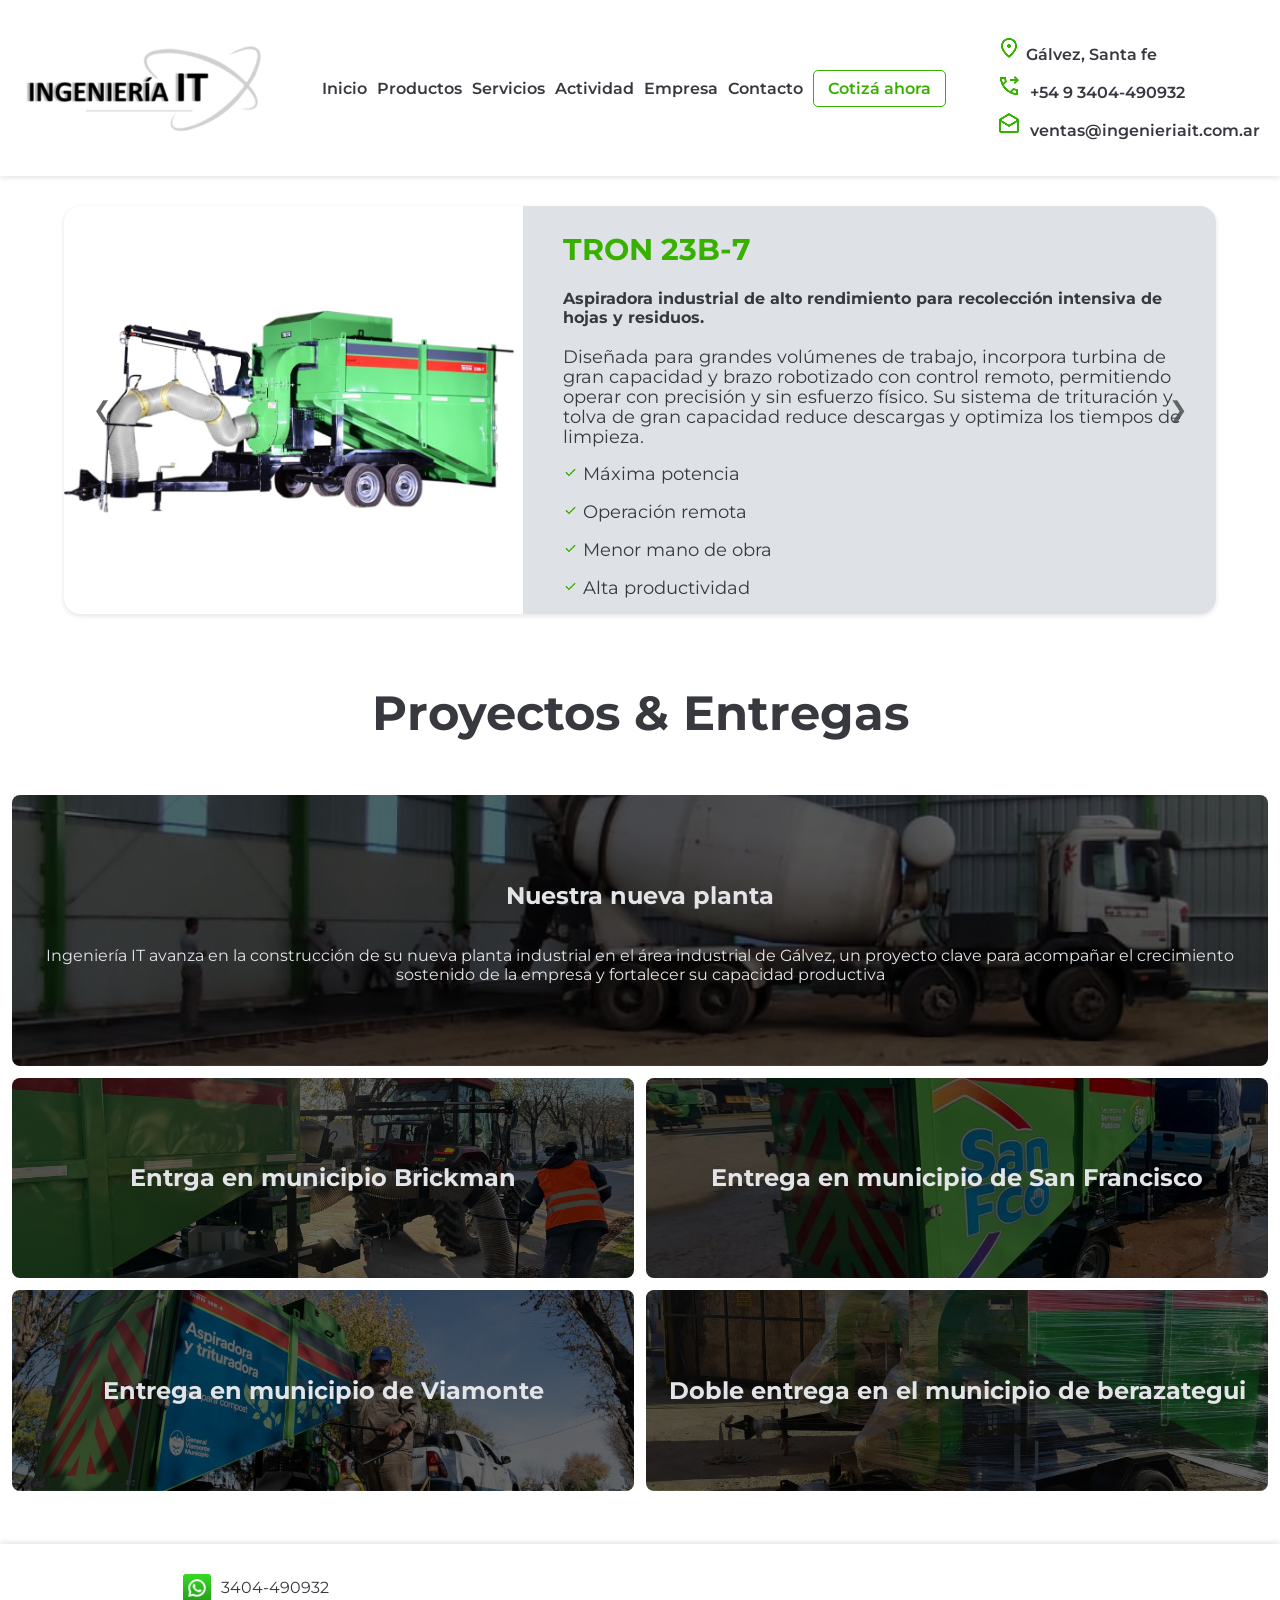
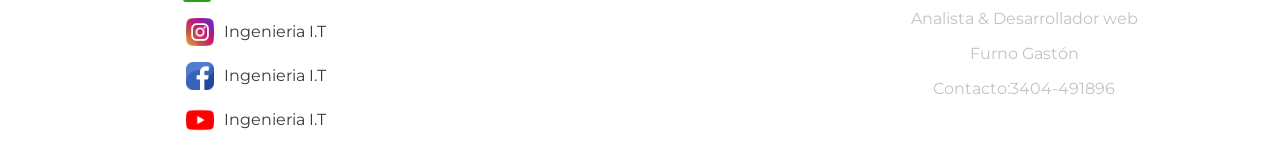
==== index.html @ 7cd1931b "Primer commit iT ingenieria" ====
<!DOCTYPE html>
<html lang="en">
<head>
    <meta charset="UTF-8">
    <meta name="viewport" content="width=device-width, initial-scale=1.0">
    <link rel="stylesheet" href="style/style.css">
    <link href="https://fonts.googleapis.com/css2?family=Montserrat:wght@400;500;700&display=swap" rel="stylesheet">
    <script src="js/carruseljs.js" defer></script>
    <title>Ingenieria IT</title>
</head>
<body>
    <header class="main-header">

    <div class="logo">
        <a href="index.html">
            <img src="imagenes/logo/ing-it.png" alt="Ingeniería I.T">
        </a>
    </div>
    <nav class="nav-bar" id="nav-bar">
        <ul class="nav-list">
            <li><a href="index.html">Inicio</a></li>
            <li><a href="./page/productos.html">Productos</a></li>
            <li><a href="./page/servicios.html">Servicios</a></li>
            <li><a href="./page/casos.html">Actividad</a></li>
            <li><a href="./page/empresa.html">Empresa</a></li>
            <li><a href="./page/contacto.html">Contacto</a></li>
            <li class="btn-presupuesto">
                <a href="./page/presupuesto.html">Cotizá ahora</a>
            </li>

        </ul>
    </nav>

    <div class="info-header">
        <ul class="info-list">
            <li> <a href="https://www.google.com/maps/place/Ingenier%C3%ADa+IT/data=!4m2!3m1!1s0x0:0x5018e56721a992e5?sa=X&ved=1t:2428&ictx=111">
                <img src="imagenes/redes-sociales/header/location.png" alt="location">Gálvez, Santa fe</a>
            </li>
            <li>
               <img src="imagenes/redes-sociales/header/phone.png" alt="phone"> +54 9 3404-490932
            </li>
            <li>
               <img src="imagenes/redes-sociales/header/email.png" alt="email"> ventas@ingenieriait.com.ar
            </li>
        </ul>

    </div>

</header>

    <section>
        <div class="carousel" id="carousel">

        <div class="slide active">
            <div class="img-carousel">
            <img src="imagenes/producto/tron23b-7-1.png" alt="Soluciones-integrales">
            </div>
                <div class="text">
                <h2>TRON 23B-7</h2>
                <h4>Aspiradora industrial de alto rendimiento para recolección intensiva de hojas y residuos.</h4>
                <p>Diseñada para grandes volúmenes de trabajo, incorpora turbina de gran capacidad y brazo robotizado con control remoto, permitiendo operar con precisión y sin esfuerzo físico. Su sistema de trituración y tolva de gran capacidad reduce descargas y optimiza los tiempos de limpieza.</p>
                <p> <img src="imagenes/redes-sociales/check.png" alt="check">Máxima potencia</p>
                <p> <img src="imagenes/redes-sociales/check.png" alt="check">Operación remota</p>
                <p> <img src="imagenes/redes-sociales/check.png" alt="check">Menor mano de obra</p>
                <p> <img src="imagenes/redes-sociales/check.png" alt="check">Alta productividad</p>
            </div>
        </div>

        <div class="slide">
            <div class="img-carousel">
            <img src="imagenes/producto/tron-bm55-1.jpg" alt="calidad">
            </div>
            <div class="text">
                <h2>TRON C-3</h2>
                <h4>Solución profesional para limpieza de bordes de calzada y cunetas.</h4>
                <p>Automatiza el barrido en calles con cordón cuneta, evitando acumulación de tierra y mejorando el drenaje pluvial. Su cepillo hidráulico regulable se adapta a distintos terrenos y permite trabajar en ambos lados, garantizando eficiencia y uniformidad.</p>
                <p><img src="imagenes/redes-sociales/check.png" alt="check">Previene deterioro de calles</p>
                <p><img src="imagenes/redes-sociales/check.png" alt="check">Reduce trabajo manual</p>
                <p><img src="imagenes/redes-sociales/check.png" alt="check">Ajustable y versátil</p>
                <p><img src="imagenes/redes-sociales/check.png" alt="check">Bajo costo operativo</p>
            </div>
        </div>

        <div class="slide">
        <div class="img-carousel">
        <img src="imagenes/producto/tronc3-1.png" alt="atencion">
        </div>
            <div class="text">
                <h2>TRON BM55</h2>
                <h4>Barredora manual compacta, silenciosa y de alto rendimiento.</h4>
                <p>Ideal para veredas, paseos y espacios interiores, funciona sin motor ni batería. Su sistema de doble cepillo garantiza un barrido eficiente, reemplazando la escoba tradicional con mayor velocidad y menor esfuerzo.</p>
                <p><img src="imagenes/redes-sociales/check.png" alt="check">Sin consumo energético</p>
                <p><img src="imagenes/redes-sociales/check.png" alt="check">Fácil de usar</p>
                <p><img src="imagenes/redes-sociales/check.png" alt="check">Bajo mantenimiento</p>
                <p><img src="imagenes/redes-sociales/check.png" alt="check">Mayor productividad</p>
            </div>
        </div>

    <button class="prev">❮</button>
    <button class="next">❯</button>
    </div>

    <main>
     <section class="portfolio" id="portfolio">
        <h2 class="portfolio_title">Proyectos & Entregas</h2>
        <div class="portfolio__project-container">
            <div class="portfolio__project principal">
                <h2 class="portfolio__project-name">Nuestra nueva planta</h2>
                <p>Ingeniería IT avanza en la construcción de su nueva planta industrial en el área industrial de Gálvez, un proyecto clave para acompañar el crecimiento sostenido de la empresa y fortalecer su capacidad productiva</p>
            </div>
            <div class="portfolio__project segundo">
                <h2 class="portfolio__project-name">Entrga en municipio Brickman</h2>
            </div>
            <div class="portfolio__project tercero">
                <h2 class="portfolio__project-name">Entrega en municipio de San Francisco</h2>
            </div>
            <div class="portfolio__project cuarto">
                <h2 class="portfolio__project-name">Entrega en municipio de Viamonte</h2>
            </div>
            <div class="portfolio__project quinto">
                <h2 class="portfolio__project-name">Doble entrega en el municipio de berazategui</h2>
            </div>
        </div>
    </section>    
    </main>  
    
    
    <footer class="footer">
        <section class="footer-contacto">
        <a href="https://web.whatsapp.com/send?phone=543404490932&text=%C2%A1Hola!%20Quer%C3%ADa%20consultarte%20lo%20siguiente..."> <img src="imagenes/redes-sociales/whatsapp.png" alt="whatsapp"> 3404-490932 </a>
        <a href="https://www.instagram.com/ingenieria.it/?hl=es"> <img src="imagenes/redes-sociales/instagram.png" alt="instagram"> Ingenieria I.T </a>
        <a href="https://www.facebook.com/p/Ingenier%C3%ADa-It-100063678633325/"> <img src="imagenes/redes-sociales/facebook.png" alt="facebook"> Ingenieria I.T </a>
        <a href="https://www.youtube.com/@ingenieriait6088"> <img src="imagenes/redes-sociales/youtube.png" alt="youtube"> Ingenieria I.T </a>
        </section>

        <section class="footer-iframe"> 
            <iframe src="https://www.google.com/maps/embed?pb=!1m18!1m12!1m3!1d2823.4796857980073!2d-61.2255926!3d-32.0180971!2m3!1f0!2f0!3f0!3m2!1i1024!2i768!4f13.1!3m3!1m2!1s0x95b58da03e5ed8f9%3A0x5018e56721a992e5!2sIngenier%C3%ADa%20IT!5e1!3m2!1ses!2sar!4v1771210019546!5m2!1ses!2sar" width="400" height="200" style="border:0;" allowfullscreen="" loading="lazy" referrerpolicy="no-referrer-when-downgrade"></iframe>
        </section>

        <section class="footer-diseñador">
            <div>
                <p>Analista & Desarrollador web</p>
                <p>Furno Gastón</p>
                <p>Contacto:3404-491896</p>
            </div>
        </section>
    </footer>
</body>
</html>
---- style/style.css ----
* {
    box-sizing: border-box;
}

body {
    margin: 0;
    padding: 0;
    font-family:'Montserrat', sans-serif;

    --text-color: #38393f;
}

li {
    list-style: none;
}

a {
    color: inherit;
    text-decoration: none;
}

.main-header {
    display: flex;
    width: 100%;
    justify-content: space-between;
    align-items: center;
    padding: 20px;
    position: sticky;
    top: 0;
    z-index: 1000;
    color: var(--text-color);
    background-color: #fff;
    box-shadow: 0 2px 5px rgba(0,0,0,0.1);
}


.nav-list {
    display: flex;
    gap: 10px;
    font-weight: 600;
}

.nav-list a {
    color: var(--text-color);
}

.nav-list a:hover {
    color:#38b000;
}

.info-list {
    display: flex;
    flex-direction: column;
    gap: 10px;
    font-weight: 600;
}

.info-list img {
    padding-right: 5px ;
}

.btn-presupuesto a {
    color: #38b000;
    padding: 8px 14px;
    border-radius: 5px;
    border: 1px solid #38b000;
    font-weight: 600;
}

.btn-presupuesto a:hover {
    background:#38b000;
    color: #fff;
}

/*----- Home galeria ------ */

.carousel {
    max-width: 90%;
    min-height: 400px;
    margin: 30px auto;
    padding: 0 5px;
    padding-left: 0;
    color: var(--text-color);
    backdrop-filter: blur(1px);
    background-color: #dee2e6;
    border-radius: 16px;
    position: relative;
    overflow: hidden;
    box-shadow: 0 2px 5px rgba(0,0,0,0.1);
}

.slide {
    display: none;
    align-items: stretch;
    gap: 40px;
    min-height: 400px;
}

.slide.active {
    display: flex;
}

/* Imagen */
.img-carousel {
    width: 40%;
    display: flex;
    align-items: center;
    justify-content: center;
    background-color: #fff;
    box-sizing: border-box;
}

.img-carousel img {
    max-width: 100%;
    object-fit: contain;
}


/* --------Texto-------- */
.text {
    width: 55%;
}

.text h2 {
    font-size: 30px;
    margin-bottom: 5px;
    color: #38b000;
}

.text p {
    font-size: 18px;
    color: var(--text-color);
    line-height: 1.1;
    margin-bottom: 15px;
}

.text img {
    width: 20px;
    padding-right: 5px;
}

/* Flechas */
.prev, .next {
    position: absolute;
    top: 50%;
    transform: translateY(-50%);
    background: var(--btn-color);
    color: rgba(77, 77, 77, 0.856);
    border: none;
    font-size: 22px;
    padding: 10px 14px;
    cursor: pointer;
    border-radius: 50%;
}

.prev { left: 15px; }
.next { right: 15px; }

.prev:hover, .next:hover {
    color: #38b000;;
}
@media (max-width: 768px) {
    .carousel {
    display: none;
    }
}

/*----- Home Novedades ------ */
.portfolio {
    min-height: 100vh;
    display: flex;
    flex-direction: column;
    text-align: center;
    container-name: portfolio;
    container-type: inline-size;
    justify-content: space-evenly;
}

.portfolio_title {
    font-size: 3rem;
    margin-bottom: 0;
    color: var(--text-color);
}

.portfolio__project-container {
    display: grid;
    grid-template-columns: 1fr;
    max-width: 1300px;
    margin: auto;
    width: 100%;
    gap:12px;
    padding: 12px;
    min-height: 80vh;
}

.portfolio__project {
    background-position: center;
    background-size: cover;
    display: grid;
    color:#e3e4e7;
    place-content: center;
    border-radius: 8px;
}

.portfolio__project:hover {
    opacity: 0.8;
    outline:2px solid #38b000;
    color: #38b000; 
}

.principal {
    background-image: linear-gradient(#0009, #0009), url(../imagenes/home/nueva-planta.jpeg);
}

.segundo {
    background-image:linear-gradient(#0009, #0009), url(../imagenes/entregas/brickman.png);
}

.tercero {
    background-image: linear-gradient(#0009, #0009), url(../imagenes/entregas/SAN-FRANCISCO-A1.jpeg);
}

.cuarto {
    background-image: linear-gradient(#0009, #0009), url(../imagenes/entregas/GENERAL-VIAMONTE-1200x800.jpg);
}

.quinto {
    background-image:linear-gradient(#0009, #0009), url(../imagenes/entregas/BERAZATEGUI2.jpg);
}

/*----- Home Novedades querys ------ */
@container portfolio (min-width: 900px) {
    .portfolio__project-container {
        grid-template-columns: repeat(auto-fill,minmax(420px,1fr));
    }

.portfolio__project:first-child{
    grid-column: span 2;
}

.portfolio__project:nth-child(6){
    grid-column: span 2;
}
}

@container portfolio (min-width: 1300px) {
    .portfolio__project-container {
        grid-template-columns: repeat(auto-fill,minmax(300px,1fr));
    }

.portfolio__project:first-child{
    grid-column: span 2;
    grid-row: span 2;
}

.portfolio__project:nth-child(6){
    grid-column: span 4;
}
}

/*----- footer ------*/

.footer {
    display: flex;
    width: 100%;
    padding-top: 10px;
    align-items: center;
    text-align: center;
    justify-content: center;
    box-shadow: 0 -2px 5px rgba(0,0,0,0.1);
}

.footer-contacto, .footer-iframe, .footer-diseñador {
    display: flex;
    flex-direction: column;
    text-align: center;
    width: 30%;
    color: var(--text-color);
}
.footer-contacto a {
    display: flex;
    align-items: center;   
    justify-content: center; 
    gap: 10px;            
    margin: 8px 0;
    color: inherit;
}

.footer-contacto img {
    width: 28px;
    padding: 0;
}

.footer-iframe iframe {
    border-radius: 10px;
}

.footer-diseñador {
    color: #c2c3c7;
}
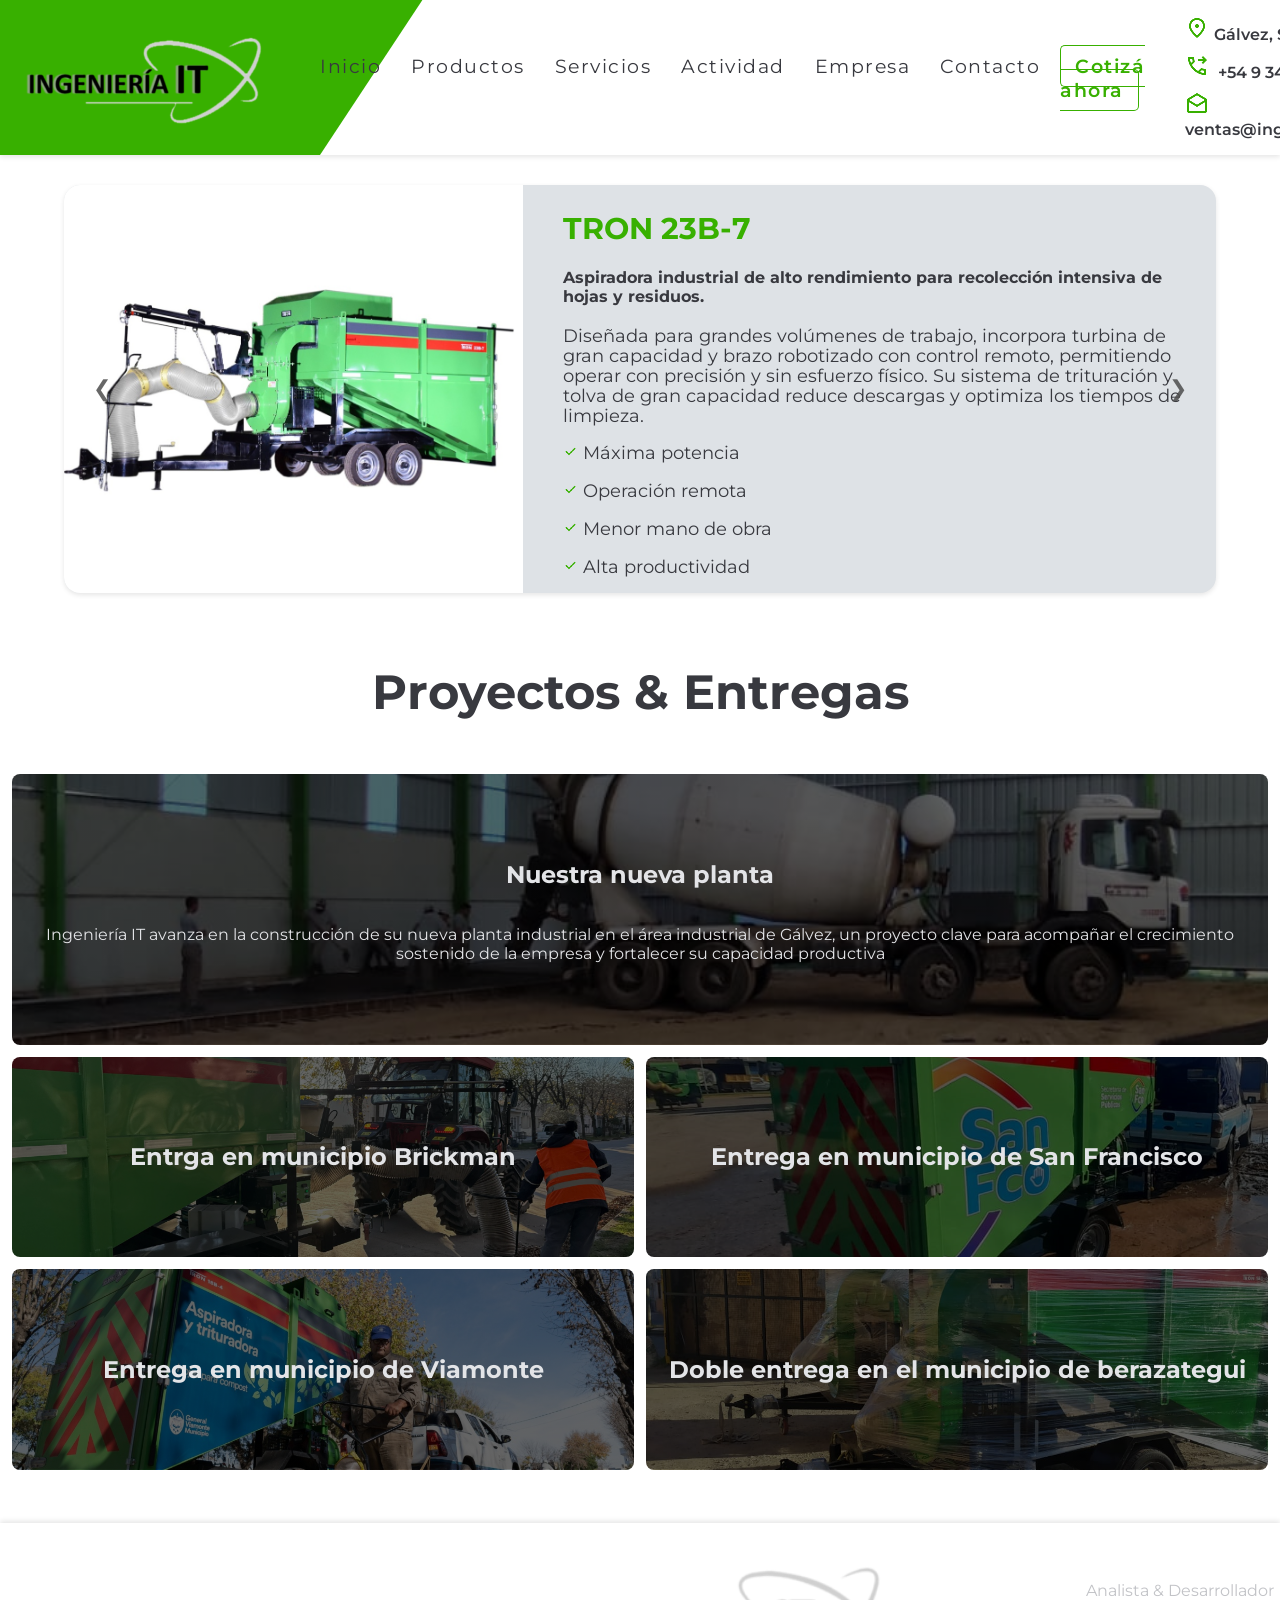
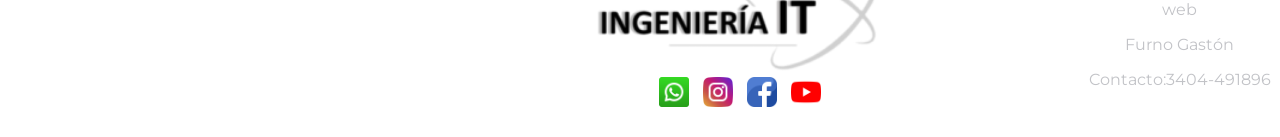
==== commit 62ac5b0f: "Ajustes de texto, pagina de servicio y de productos" ====
--- a/index.html
+++ b/index.html
@@ -126,15 +126,20 @@
     
     
     <footer class="footer">
-        <section class="footer-contacto">
-        <a href="https://web.whatsapp.com/send?phone=543404490932&text=%C2%A1Hola!%20Quer%C3%ADa%20consultarte%20lo%20siguiente..."> <img src="imagenes/redes-sociales/whatsapp.png" alt="whatsapp"> 3404-490932 </a>
-        <a href="https://www.instagram.com/ingenieria.it/?hl=es"> <img src="imagenes/redes-sociales/instagram.png" alt="instagram"> Ingenieria I.T </a>
-        <a href="https://www.facebook.com/p/Ingenier%C3%ADa-It-100063678633325/"> <img src="imagenes/redes-sociales/facebook.png" alt="facebook"> Ingenieria I.T </a>
-        <a href="https://www.youtube.com/@ingenieriait6088"> <img src="imagenes/redes-sociales/youtube.png" alt="youtube"> Ingenieria I.T </a>
+        <section class="footer-iframe"> 
+            <iframe src="https://www.google.com/maps/embed?pb=!1m18!1m12!1m3!1d2823.4796857980073!2d-61.2255926!3d-32.0180971!2m3!1f0!2f0!3f0!3m2!1i1024!2i768!4f13.1!3m3!1m2!1s0x95b58da03e5ed8f9%3A0x5018e56721a992e5!2sIngenier%C3%ADa%20IT!5e1!3m2!1ses!2sar!4v1771210019546!5m2!1ses!2sar" width="400" height="200" style="border:0;" allowfullscreen="" loading="lazy" referrerpolicy="no-referrer-when-downgrade"></iframe>
         </section>
 
-        <section class="footer-iframe"> 
-            <iframe src="https://www.google.com/maps/embed?pb=!1m18!1m12!1m3!1d2823.4796857980073!2d-61.2255926!3d-32.0180971!2m3!1f0!2f0!3f0!3m2!1i1024!2i768!4f13.1!3m3!1m2!1s0x95b58da03e5ed8f9%3A0x5018e56721a992e5!2sIngenier%C3%ADa%20IT!5e1!3m2!1ses!2sar!4v1771210019546!5m2!1ses!2sar" width="400" height="200" style="border:0;" allowfullscreen="" loading="lazy" referrerpolicy="no-referrer-when-downgrade"></iframe>
+        <section class="footer-container-contacto">
+        <div class="footer-logo">
+        <img src="imagenes/logo/ing-it.png" alt="Ingeniería I.T">
+        </div>
+        <div class="footer-contacto">
+        <a href="https://web.whatsapp.com/send?phone=543404490932&text=%C2%A1Hola!%20Quer%C3%ADa%20consultarte%20lo%20siguiente..."> <img src="imagenes/redes-sociales/whatsapp.png" alt="whatsapp"></a>
+        <a href="https://www.instagram.com/ingenieria.it/?hl=es"> <img src="imagenes/redes-sociales/instagram.png" alt="instagram"></a>
+        <a href="https://www.facebook.com/p/Ingenier%C3%ADa-It-100063678633325/"> <img src="imagenes/redes-sociales/facebook.png" alt="facebook"></a>
+        <a href="https://www.youtube.com/@ingenieriait6088"> <img src="imagenes/redes-sociales/youtube.png" alt="youtube"></a>
+        </div>
         </section>
 
         <section class="footer-diseñador">
--- a/style/style.css
+++ b/style/style.css
@@ -21,31 +21,69 @@
 
 .main-header {
     display: flex;
+    align-items: center;
     width: 100%;
     justify-content: space-between;
-    align-items: center;
-    padding: 20px;
     position: sticky;
     top: 0;
     z-index: 1000;
-    color: var(--text-color);
-    background-color: #fff;
+    background: #fff;
+    color: var(--text-color);
+    min-height: 110px;
     box-shadow: 0 2px 5px rgba(0,0,0,0.1);
-}
-
+    overflow: hidden;
+}
+
+.main-header::before {
+    content: "";
+    position: absolute;
+    inset: 0;
+    background-color: #38b000;
+    clip-path: polygon(0 0, 33% 0, 25% 100%, 0% 100%);
+    z-index: 0;
+}
+
+.logo,
+.nav-bar,
+.info-header {
+    position: relative;
+    z-index: 2;
+}
+
+.logo {
+    width: 30%;
+    display: flex;
+    align-items: center;    
+    padding-left: 20px;        
+}
+
+.logo a {
+    display: flex;
+    align-items: center;
+}
+
+.logo img {
+    height: 100%;
+}
 
 .nav-list {
     display: flex;
+    font-weight: 600;
     gap: 10px;
-    font-weight: 600;
+    
 }
 
 .nav-list a {
     color: var(--text-color);
+    transition: color 0.5s;
+    font-size: 1.2rem;
+    font-weight: 400;
+    letter-spacing: 1.5px;
+    padding: 10px;
 }
 
 .nav-list a:hover {
-    color:#38b000;
+    color:#38b000;  
 }
 
 .info-list {
@@ -65,6 +103,7 @@
     border-radius: 5px;
     border: 1px solid #38b000;
     font-weight: 600;
+    transition: background-color 0.5s, color 0.5s;
 }
 
 .btn-presupuesto a:hover {
@@ -229,6 +268,7 @@
 }
 
 /*----- Home Novedades querys ------ */
+
 @container portfolio (min-width: 900px) {
     .portfolio__project-container {
         grid-template-columns: repeat(auto-fill,minmax(420px,1fr));
@@ -270,25 +310,24 @@
     box-shadow: 0 -2px 5px rgba(0,0,0,0.1);
 }
 
-.footer-contacto, .footer-iframe, .footer-diseñador {
+
+.footer-container-contacto {
     display: flex;
     flex-direction: column;
     text-align: center;
-    width: 30%;
-    color: var(--text-color);
-}
+    width: 60%;
+}
+
+.footer-logo img {
+    width: 300px;
+}
+
 .footer-contacto a {
-    display: flex;
-    align-items: center;   
-    justify-content: center; 
-    gap: 10px;            
-    margin: 8px 0;
-    color: inherit;
+    padding: 5px;
 }
 
 .footer-contacto img {
-    width: 28px;
-    padding: 0;
+    width: 30px;
 }
 
 .footer-iframe iframe {
@@ -297,4 +336,127 @@
 
 .footer-diseñador {
     color: #c2c3c7;
+}
+
+/*----- footer ------*/
+
+/*----- producto ------*/
+
+.container-producto {
+    display: grid;
+    grid-template-columns: repeat(2, 1fr);
+    gap: 40px;
+    padding-bottom: 15px;
+}
+
+.producto {
+    margin: 10px auto;
+    width: 80%;
+    display: flex;
+    flex-direction: column;
+    justify-content: center;
+    text-align: center;
+    padding: 10px;
+    box-shadow: 7px 8px 10px 3px rgba(0,0,0,0.1);
+    border-radius: 10px;
+    cursor: pointer;
+
+}
+
+.producto img {
+    width: 100%;
+}
+
+.producto h2 {
+    color: #38b000; 
+    letter-spacing: 1.5px;
+    font-size: 1.9rem;
+    font-weight: 400;
+}
+
+.producto h2:hover {
+    color: #298b11;
+}
+
+.producto button {
+    align-items: start;
+}
+
+.boton-productos {
+    width: 20%;
+    padding: 10px;
+    font-size: 1rem;
+    font-weight: 600;
+    background-color: #38b000;
+    color: #fff;
+    border: 1px solid #38b000;
+    border-radius: 10px;
+    cursor: pointer;
+    transition: background-color 0.5s, color 0.5s;
+}
+
+.boton-productos:hover {
+    color: #38b000;
+    background-color: #fff;
+    box-shadow: 7px 8px 5px 0px rgba(0,0,0,0.1);
+}
+
+
+/* --------servicio-------- */
+.servicio {
+    text-align: center;
+    padding-bottom: 20px;
+}
+
+.servicio h1{
+    color: var(--text-color);
+    font-size: 2rem;
+}
+
+.contenedor-servicios {
+    display: flex;
+    margin: auto;
+    width: 70%;
+    padding: 10px;
+    box-shadow: 7px 8px 10px 3px rgba(0,0,0,0.1);
+    border-radius: 10px;
+}
+
+.contenedor-servicios img {
+    width: 50%;
+    border-radius: 10px;
+}
+
+.bi-check2 {
+    color: #298b11 !important;
+    padding-right: 5px !important;
+}
+
+.servicio-txt {
+    max-width: 450px;
+    margin-left: 25px;
+}
+
+
+.servicio-txt h2,
+.servicio-txt h3 {
+    text-align: center;
+    color: var(--text-color);
+}
+
+.servicio-txt p,
+.servicio-txt ul {
+    text-align: left;
+}
+
+.servicio-txt ul {
+    padding-left: 0;
+}
+
+.servicio-txt li {
+    list-style: none;
+    display: flex;
+    align-items: flex-start;
+    gap: 10px;
+    margin-bottom: 8px;
 }
